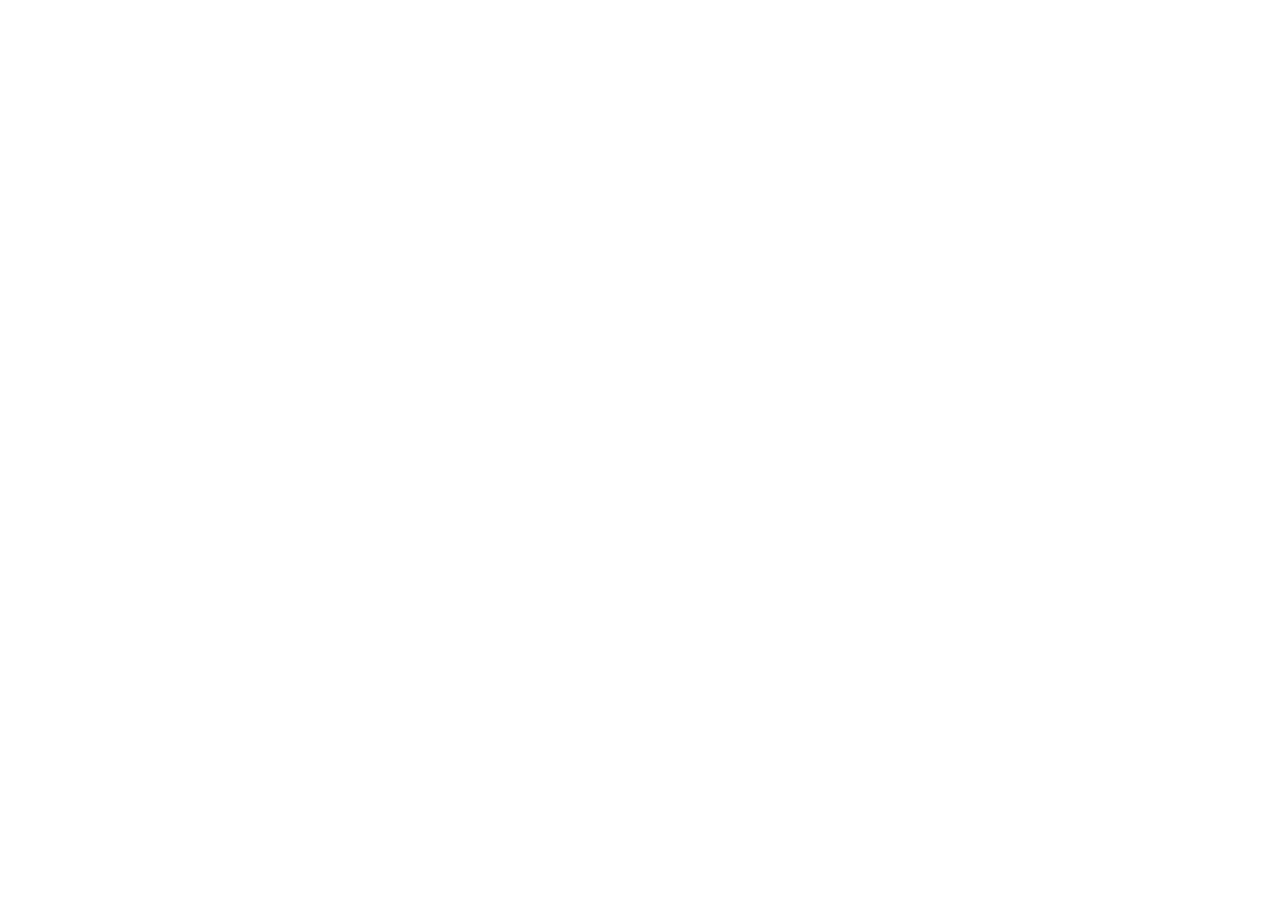
==== admin/index.html @ a3f2bd8e "Add CMS scaffold + extract Hero/BrandFamily/ColorTokens to JSON Introduces the Decap CMS workflow:  " ====
<!doctype html>
<html lang="en">
<head>
<meta charset="utf-8" />
<meta name="viewport" content="width=device-width, initial-scale=1" />
<title>KIMES Design System — Content editor</title>

<!--
  Netlify Identity widget — handles invite-only sign-in. Pair with
  "git-gateway" backend in config.yml. Without this, Decap can't authenticate
  editors against the GitHub repo.
-->
<script src="https://identity.netlify.com/v1/netlify-identity-widget.js"></script>
</head>
<body>

<!--
  Decap CMS (formerly Netlify CMS) — the admin UI mounts itself into <body>.
  Configuration is read from admin/config.yml in the same folder.
-->
<script src="https://unpkg.com/decap-cms@^3.0.0/dist/decap-cms.js"></script>

<script>
  // After signing out, kick the user back to the public site root.
  if (window.netlifyIdentity) {
    window.netlifyIdentity.on('init', user => {
      if (!user) {
        window.netlifyIdentity.on('login', () => {
          document.location.href = '/admin/';
        });
      }
    });
  }
</script>

</body>
</html>
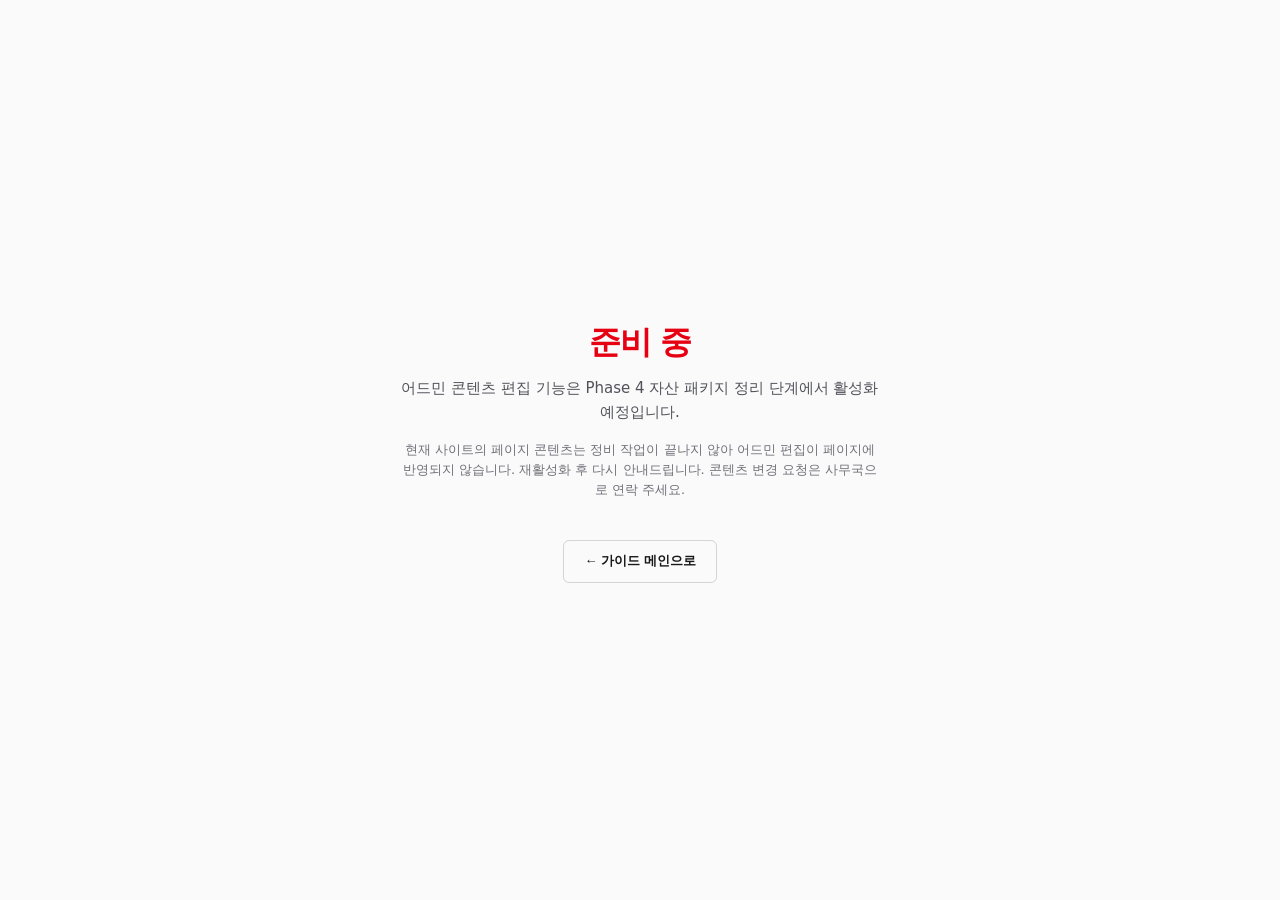
==== commit 27d690fa: "chore: 어드민 + 인플레이스 에디터 일시 비활성화 (Phase 4까지) [배경]  §9~§15 페이지 데이터가 React 컴포넌트 안 const 배열에 박혀있어 CMS 편집이" ====
--- a/admin/index.html
+++ b/admin/index.html
@@ -1,37 +1,70 @@
 <!doctype html>
-<html lang="en">
+<html lang="ko">
 <head>
 <meta charset="utf-8" />
 <meta name="viewport" content="width=device-width, initial-scale=1" />
-<title>KIMES Design System — Content editor</title>
-
-<!--
-  Netlify Identity widget — handles invite-only sign-in. Pair with
-  "git-gateway" backend in config.yml. Without this, Decap can't authenticate
-  editors against the GitHub repo.
--->
-<script src="https://identity.netlify.com/v1/netlify-identity-widget.js"></script>
+<title>KIMES BI 가이드 — 어드민 (준비 중)</title>
+<style>
+  body {
+    margin: 0;
+    min-height: 100vh;
+    display: flex;
+    align-items: center;
+    justify-content: center;
+    font-family: 'Pretendard', 'Pretendard Variable', system-ui, sans-serif;
+    background: #fafafa;
+    color: #18181b;
+  }
+  .placeholder {
+    max-width: 480px;
+    padding: 48px 32px;
+    text-align: center;
+    line-height: 1.6;
+  }
+  .placeholder h1 {
+    font-family: 'Montserrat', sans-serif;
+    font-weight: 800;
+    font-size: 32px;
+    letter-spacing: -0.02em;
+    margin: 0 0 8px;
+    color: #E60012;
+  }
+  .placeholder p {
+    margin: 0 0 16px;
+    color: #52525b;
+    font-size: 15px;
+  }
+  .placeholder .small {
+    font-size: 13px;
+    color: #71717a;
+    line-height: 1.55;
+  }
+  .placeholder a {
+    display: inline-block;
+    margin-top: 24px;
+    padding: 10px 20px;
+    border: 1px solid #d4d4d8;
+    border-radius: 6px;
+    color: #18181b;
+    text-decoration: none;
+    font-family: 'Montserrat', sans-serif;
+    font-weight: 600;
+    font-size: 13px;
+  }
+  .placeholder a:hover {
+    border-color: #18181b;
+  }
+</style>
 </head>
 <body>
-
-<!--
-  Decap CMS (formerly Netlify CMS) — the admin UI mounts itself into <body>.
-  Configuration is read from admin/config.yml in the same folder.
--->
-<script src="https://unpkg.com/decap-cms@^3.0.0/dist/decap-cms.js"></script>
-
-<script>
-  // After signing out, kick the user back to the public site root.
-  if (window.netlifyIdentity) {
-    window.netlifyIdentity.on('init', user => {
-      if (!user) {
-        window.netlifyIdentity.on('login', () => {
-          document.location.href = '/admin/';
-        });
-      }
-    });
-  }
-</script>
-
+<main class="placeholder">
+  <h1>준비 중</h1>
+  <p>어드민 콘텐츠 편집 기능은 Phase 4 자산 패키지 정리 단계에서
+     활성화 예정입니다.</p>
+  <p class="small">현재 사이트의 페이지 콘텐츠는 정비 작업이 끝나지
+     않아 어드민 편집이 페이지에 반영되지 않습니다. 재활성화 후 다시
+     안내드립니다. 콘텐츠 변경 요청은 사무국으로 연락 주세요.</p>
+  <a href="/">← 가이드 메인으로</a>
+</main>
 </body>
 </html>
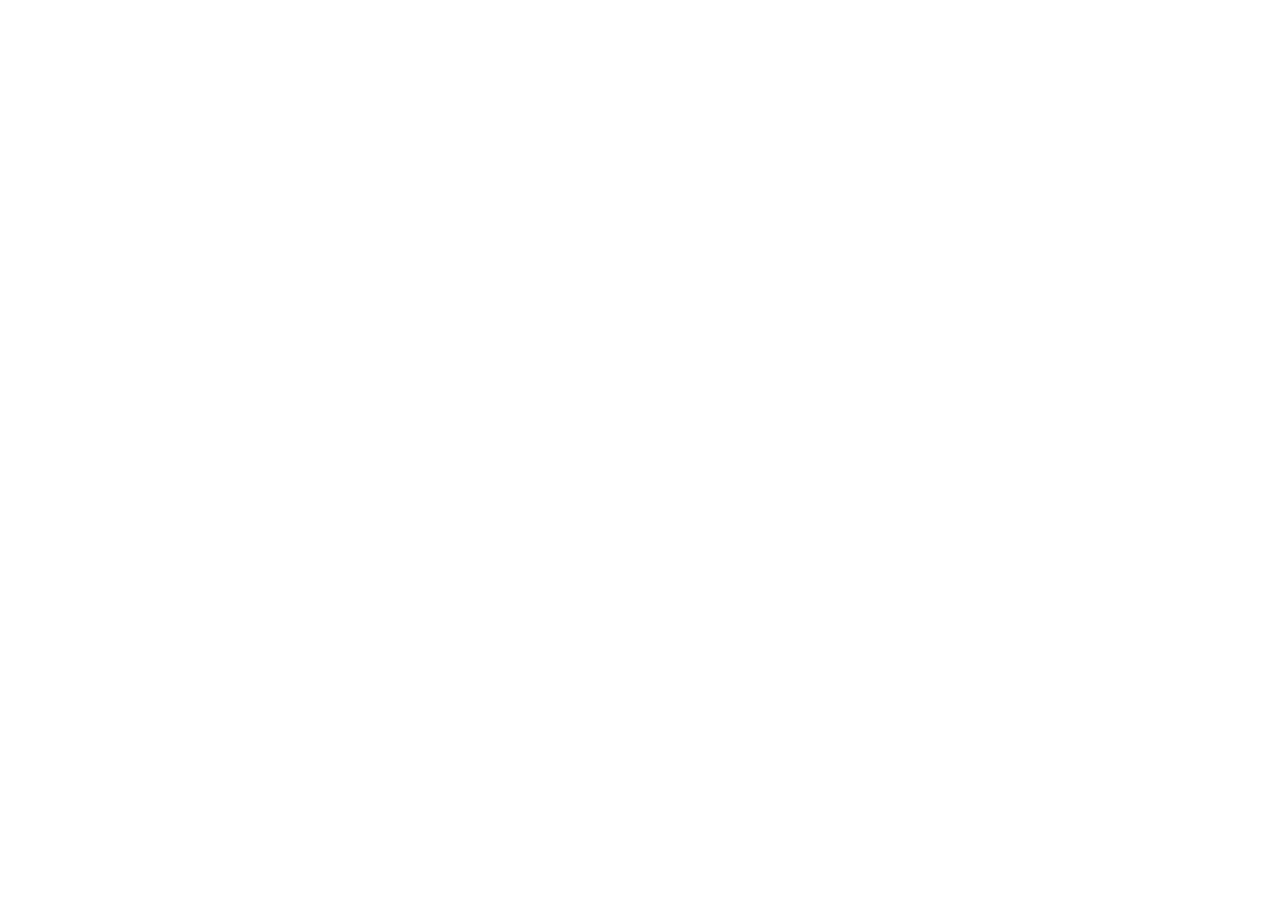
==== commit fb1610d1: "chore: 어드민 부활 — Sveltia CMS + GitHub OAuth (인증 충돌 정리) 이전 commit (27d690f)에서 인증 백엔드 혼재 문제로 비활성화했던 어드민" ====
--- a/admin/index.html
+++ b/admin/index.html
@@ -1,70 +1,26 @@
 <!doctype html>
-<html lang="ko">
+<html lang="en">
 <head>
 <meta charset="utf-8" />
 <meta name="viewport" content="width=device-width, initial-scale=1" />
-<title>KIMES BI 가이드 — 어드민 (준비 중)</title>
-<style>
-  body {
-    margin: 0;
-    min-height: 100vh;
-    display: flex;
-    align-items: center;
-    justify-content: center;
-    font-family: 'Pretendard', 'Pretendard Variable', system-ui, sans-serif;
-    background: #fafafa;
-    color: #18181b;
-  }
-  .placeholder {
-    max-width: 480px;
-    padding: 48px 32px;
-    text-align: center;
-    line-height: 1.6;
-  }
-  .placeholder h1 {
-    font-family: 'Montserrat', sans-serif;
-    font-weight: 800;
-    font-size: 32px;
-    letter-spacing: -0.02em;
-    margin: 0 0 8px;
-    color: #E60012;
-  }
-  .placeholder p {
-    margin: 0 0 16px;
-    color: #52525b;
-    font-size: 15px;
-  }
-  .placeholder .small {
-    font-size: 13px;
-    color: #71717a;
-    line-height: 1.55;
-  }
-  .placeholder a {
-    display: inline-block;
-    margin-top: 24px;
-    padding: 10px 20px;
-    border: 1px solid #d4d4d8;
-    border-radius: 6px;
-    color: #18181b;
-    text-decoration: none;
-    font-family: 'Montserrat', sans-serif;
-    font-weight: 600;
-    font-size: 13px;
-  }
-  .placeholder a:hover {
-    border-color: #18181b;
-  }
-</style>
+<title>KIMES BI 가이드 — 콘텐츠 에디터</title>
 </head>
 <body>
-<main class="placeholder">
-  <h1>준비 중</h1>
-  <p>어드민 콘텐츠 편집 기능은 Phase 4 자산 패키지 정리 단계에서
-     활성화 예정입니다.</p>
-  <p class="small">현재 사이트의 페이지 콘텐츠는 정비 작업이 끝나지
-     않아 어드민 편집이 페이지에 반영되지 않습니다. 재활성화 후 다시
-     안내드립니다. 콘텐츠 변경 요청은 사무국으로 연락 주세요.</p>
-  <a href="/">← 가이드 메인으로</a>
-</main>
+
+<!--
+  Sveltia CMS — Decap CMS의 현대적 드롭인 대체. admin/config.yml을 그대로
+  읽음. backend.name: github + Netlify의 자동 OAuth 프록시(api.netlify.com)
+  를 통해 GitHub 계정으로 직접 로그인. Netlify Identity widget은 git-gateway
+  backend 전용이므로 github backend에서는 제거 (인증 충돌 원인).
+
+  로그인 흐름: /admin/ 접속 → "Login with GitHub" → GitHub OAuth 동의 →
+  Sveltia가 GitHub REST API로 main 브랜치에 직접 커밋. 30초 안에 Netlify
+  자동 재배포.
+
+  Decap으로 되돌리려면 아래 script를 다음으로 교체:
+    <script src="https://unpkg.com/decap-cms@^3.0.0/dist/decap-cms.js"></script>
+-->
+<script src="https://unpkg.com/@sveltia/cms/dist/sveltia-cms.js" type="module"></script>
+
 </body>
 </html>
